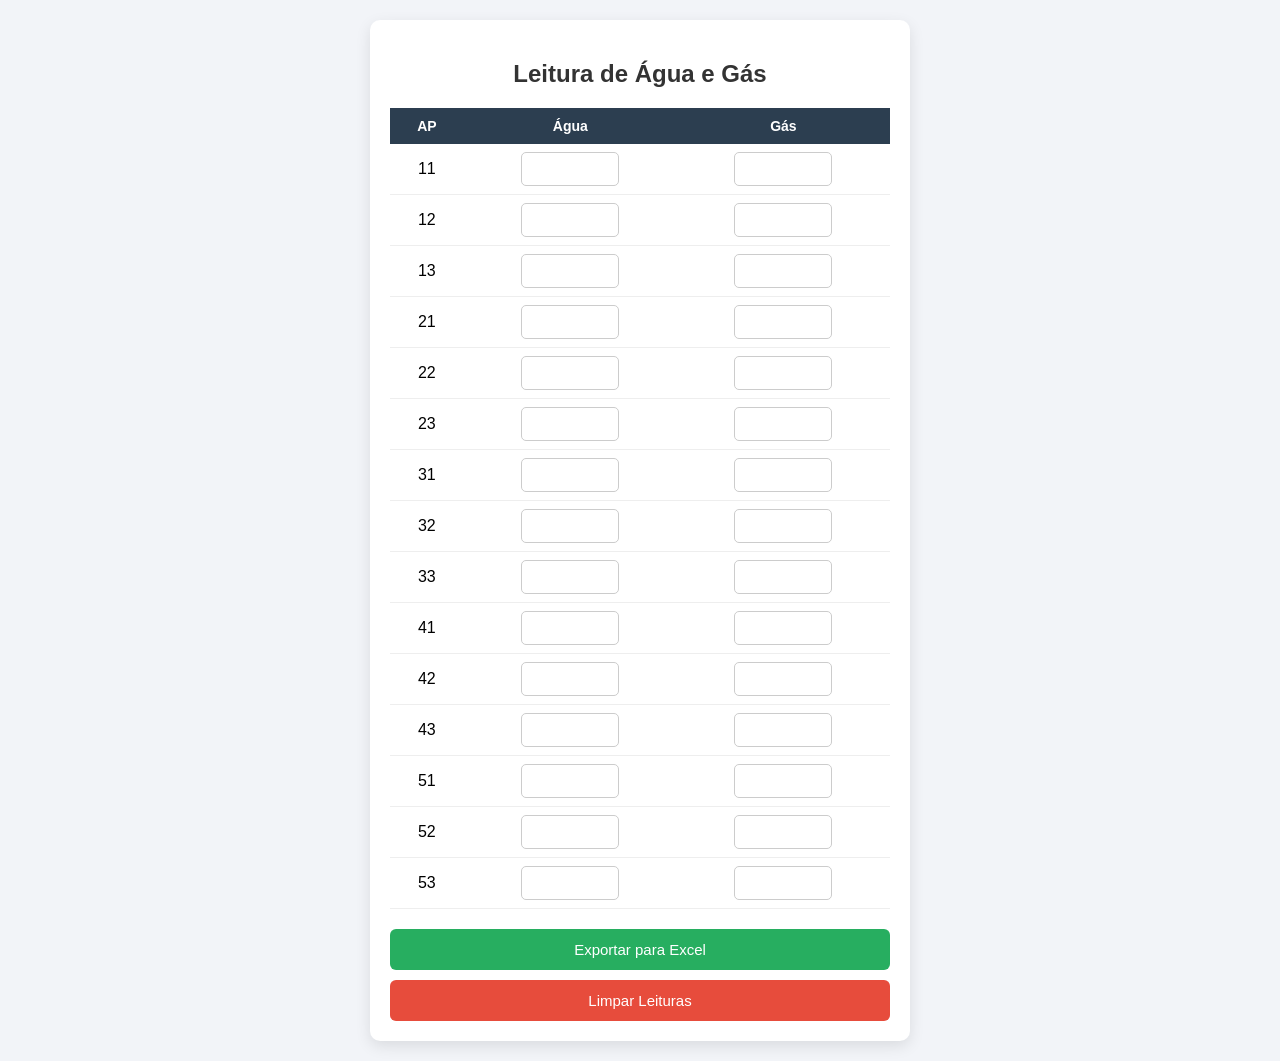
==== index.html @ f7c41fe9 "Update and rename index.html.html to index.html" ====
﻿<!DOCTYPE html>
<html>
<head>
<meta charset="UTF-8">
<title>Leitura Condomínio</title>
<meta name="viewport" content="width=device-width, initial-scale=1.0">
<link rel="stylesheet" href="style.css">
<link rel="manifest" href="manifest.json">
<meta name="theme-color" content="#2c3e50">
</head>

<body>

<div class="container">

<h2>Leitura de Água e Gás</h2>

<table>

<tr>
<th>AP</th>
<th>Água</th>
<th>Gás</th>
</tr>

<tr><td>11</td><td><input type="number"></td><td><input type="number"></td></tr>
<tr><td>12</td><td><input type="number"></td><td><input type="number"></td></tr>
<tr><td>13</td><td><input type="number"></td><td><input type="number"></td></tr>

<tr><td>21</td><td><input type="number"></td><td><input type="number"></td></tr>
<tr><td>22</td><td><input type="number"></td><td><input type="number"></td></tr>
<tr><td>23</td><td><input type="number"></td><td><input type="number"></td></tr>

<tr><td>31</td><td><input type="number"></td><td><input type="number"></td></tr>
<tr><td>32</td><td><input type="number"></td><td><input type="number"></td></tr>
<tr><td>33</td><td><input type="number"></td><td><input type="number"></td></tr>

<tr><td>41</td><td><input type="number"></td><td><input type="number"></td></tr>
<tr><td>42</td><td><input type="number"></td><td><input type="number"></td></tr>
<tr><td>43</td><td><input type="number"></td><td><input type="number"></td></tr>

<tr><td>51</td><td><input type="number"></td><td><input type="number"></td></tr>
<tr><td>52</td><td><input type="number"></td><td><input type="number"></td></tr>
<tr><td>53</td><td><input type="number"></td><td><input type="number"></td></tr>

</table>

<div class="buttons">
<button class="exportar" onclick="exportarExcel()">Exportar para Excel</button>
<button class="limpar" onclick="limparCampos()">Limpar Leituras</button>
</div>

</div>

</body>

<script src="app.js"></script>
<script>
if ("serviceWorker" in navigator) {
navigator.serviceWorker.register("service-worker.js")
.then(function() {
console.log("Service Worker registrado");
});
}
</script>

</body>
</html>
---- style.css ----
﻿body{
font-family: Arial, Helvetica, sans-serif;
background:#f2f4f8;
margin:0;
padding:20px;
display:flex;
justify-content:center;
}

.container{
background:white;
padding:20px;
border-radius:10px;
box-shadow:0 5px 15px rgba(0,0,0,0.1);
width:100%;
max-width:500px;
}

h2{
text-align:center;
margin-bottom:20px;
color:#333;
}

table{
width:100%;
border-collapse:collapse;
}

th{
background:#2c3e50;
color:white;
padding:10px;
font-size:14px;
}

td{
border-bottom:1px solid #eee;
padding:8px;
text-align:center;
}

tr:hover{
background:#f9f9f9;
}

input{
width:80px;
padding:8px;
border:1px solid #ccc;
border-radius:5px;
text-align:center;
font-size:14px;
}

.buttons{
margin-top:20px;
display:flex;
gap:10px;
flex-direction:column;
}

button{
padding:12px;
font-size:15px;
border:none;
border-radius:6px;
cursor:pointer;
}

.exportar{
background:#27ae60;
color:white;
}

.exportar:hover{
background:#219150;
}

.limpar{
background:#e74c3c;
color:white;
}

.limpar:hover{
background:#c0392b;
}

@media(max-width:500px){

input{
width:60px;
}

th,td{
font-size:13px;
}

}
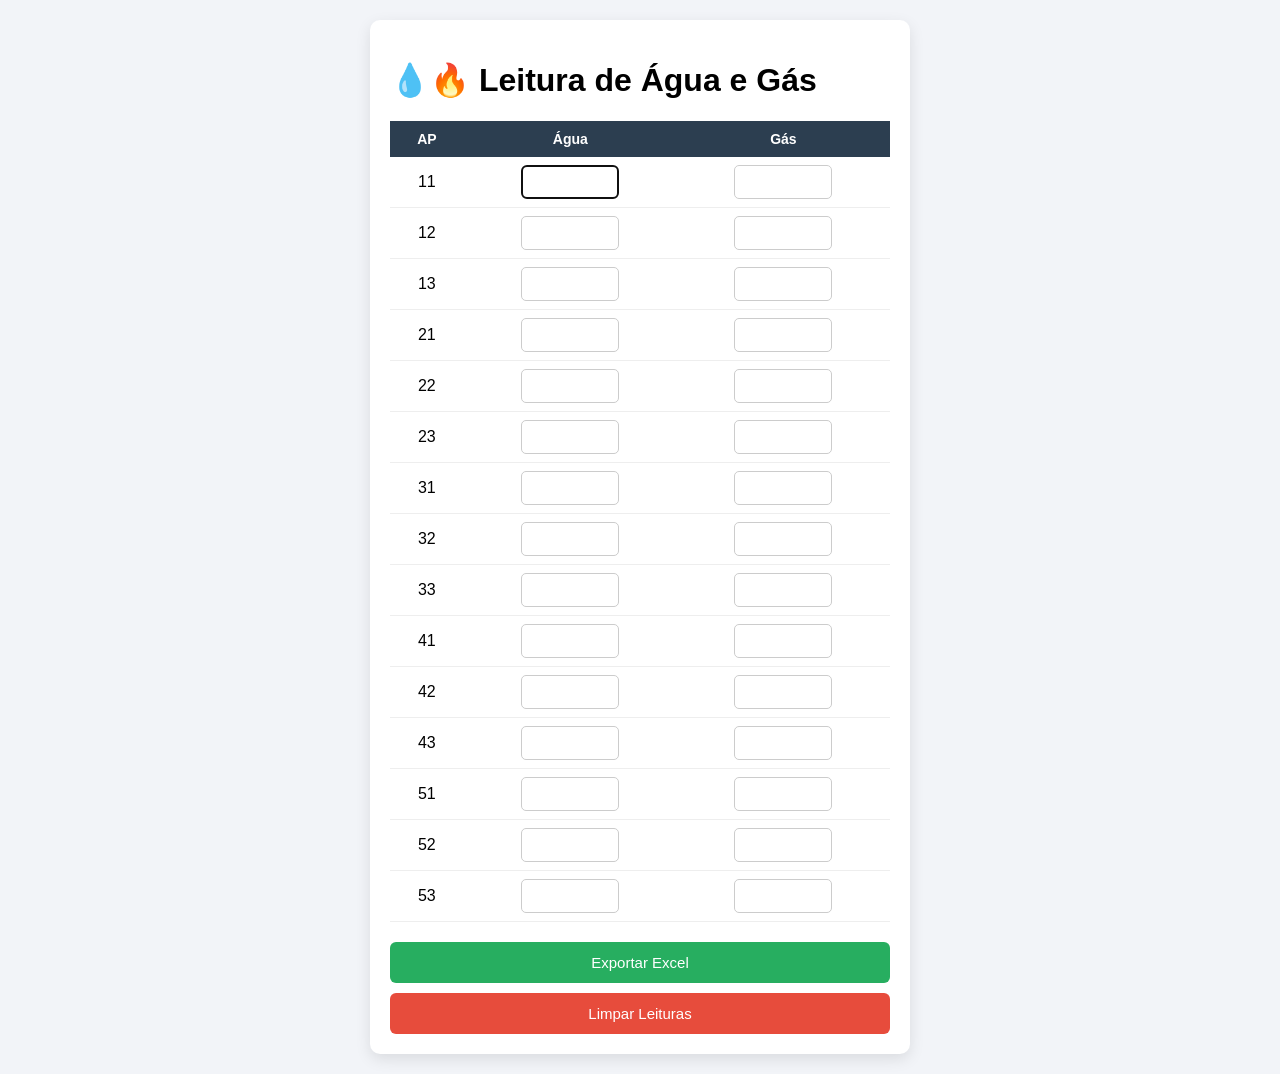
==== commit fa402673: "Update index.html" ====
--- a/index.html
+++ b/index.html
@@ -1,66 +1,62 @@
-﻿<!DOCTYPE html>
-<html>
+<!DOCTYPE html>
+<html lang="pt-BR">
 <head>
 <meta charset="UTF-8">
+<meta name="viewport" content="width=device-width, initial-scale=1.0">
 <title>Leitura Condomínio</title>
-<meta name="viewport" content="width=device-width, initial-scale=1.0">
 <link rel="stylesheet" href="style.css">
 <link rel="manifest" href="manifest.json">
 <meta name="theme-color" content="#2c3e50">
+<meta name="apple-mobile-web-app-capable" content="yes">
+<meta name="apple-mobile-web-app-title" content="Leituras">
+<link rel="apple-touch-icon" href="icon-192.png">
 </head>
-
 <body>
 
 <div class="container">
 
-<h2>Leitura de Água e Gás</h2>
+<header>
+<h1>💧🔥 Leitura de Água e Gás</h1>
+</header>
 
 <table>
-
+<thead>
 <tr>
 <th>AP</th>
 <th>Água</th>
 <th>Gás</th>
 </tr>
-
-<tr><td>11</td><td><input type="number"></td><td><input type="number"></td></tr>
-<tr><td>12</td><td><input type="number"></td><td><input type="number"></td></tr>
-<tr><td>13</td><td><input type="number"></td><td><input type="number"></td></tr>
-
-<tr><td>21</td><td><input type="number"></td><td><input type="number"></td></tr>
-<tr><td>22</td><td><input type="number"></td><td><input type="number"></td></tr>
-<tr><td>23</td><td><input type="number"></td><td><input type="number"></td></tr>
-
-<tr><td>31</td><td><input type="number"></td><td><input type="number"></td></tr>
-<tr><td>32</td><td><input type="number"></td><td><input type="number"></td></tr>
-<tr><td>33</td><td><input type="number"></td><td><input type="number"></td></tr>
-
-<tr><td>41</td><td><input type="number"></td><td><input type="number"></td></tr>
-<tr><td>42</td><td><input type="number"></td><td><input type="number"></td></tr>
-<tr><td>43</td><td><input type="number"></td><td><input type="number"></td></tr>
-
-<tr><td>51</td><td><input type="number"></td><td><input type="number"></td></tr>
-<tr><td>52</td><td><input type="number"></td><td><input type="number"></td></tr>
-<tr><td>53</td><td><input type="number"></td><td><input type="number"></td></tr>
-
+</thead>
+<tbody>
+<tr><td>11</td><td><input type="text" class="agua" inputmode="numeric" autofocus></td><td><input type="text" class="gas" inputmode="numeric"></td></tr>
+<tr><td>12</td><td><input type="text" class="agua" inputmode="numeric"></td><td><input type="text" class="gas" inputmode="numeric"></td></tr>
+<tr><td>13</td><td><input type="text" class="agua" inputmode="numeric"></td><td><input type="text" class="gas" inputmode="numeric"></td></tr>
+<tr><td>21</td><td><input type="text" class="agua" inputmode="numeric"></td><td><input type="text" class="gas" inputmode="numeric"></td></tr>
+<tr><td>22</td><td><input type="text" class="agua" inputmode="numeric"></td><td><input type="text" class="gas" inputmode="numeric"></td></tr>
+<tr><td>23</td><td><input type="text" class="agua" inputmode="numeric"></td><td><input type="text" class="gas" inputmode="numeric"></td></tr>
+<tr><td>31</td><td><input type="text" class="agua" inputmode="numeric"></td><td><input type="text" class="gas" inputmode="numeric"></td></tr>
+<tr><td>32</td><td><input type="text" class="agua" inputmode="numeric"></td><td><input type="text" class="gas" inputmode="numeric"></td></tr>
+<tr><td>33</td><td><input type="text" class="agua" inputmode="numeric"></td><td><input type="text" class="gas" inputmode="numeric"></td></tr>
+<tr><td>41</td><td><input type="text" class="agua" inputmode="numeric"></td><td><input type="text" class="gas" inputmode="numeric"></td></tr>
+<tr><td>42</td><td><input type="text" class="agua" inputmode="numeric"></td><td><input type="text" class="gas" inputmode="numeric"></td></tr>
+<tr><td>43</td><td><input type="text" class="agua" inputmode="numeric"></td><td><input type="text" class="gas" inputmode="numeric"></td></tr>
+<tr><td>51</td><td><input type="text" class="agua" inputmode="numeric"></td><td><input type="text" class="gas" inputmode="numeric"></td></tr>
+<tr><td>52</td><td><input type="text" class="agua" inputmode="numeric"></td><td><input type="text" class="gas" inputmode="numeric"></td></tr>
+<tr><td>53</td><td><input type="text" class="agua" inputmode="numeric"></td><td><input type="text" class="gas" inputmode="numeric"></td></tr>
+</tbody>
 </table>
 
 <div class="buttons">
-<button class="exportar" onclick="exportarExcel()">Exportar para Excel</button>
+<button class="exportar" onclick="exportarExcel()">Exportar Excel</button>
 <button class="limpar" onclick="limparCampos()">Limpar Leituras</button>
 </div>
 
 </div>
 
-</body>
-
 <script src="app.js"></script>
 <script>
 if ("serviceWorker" in navigator) {
-navigator.serviceWorker.register("service-worker.js")
-.then(function() {
-console.log("Service Worker registrado");
-});
+  navigator.serviceWorker.register("sw.js");
 }
 </script>
 
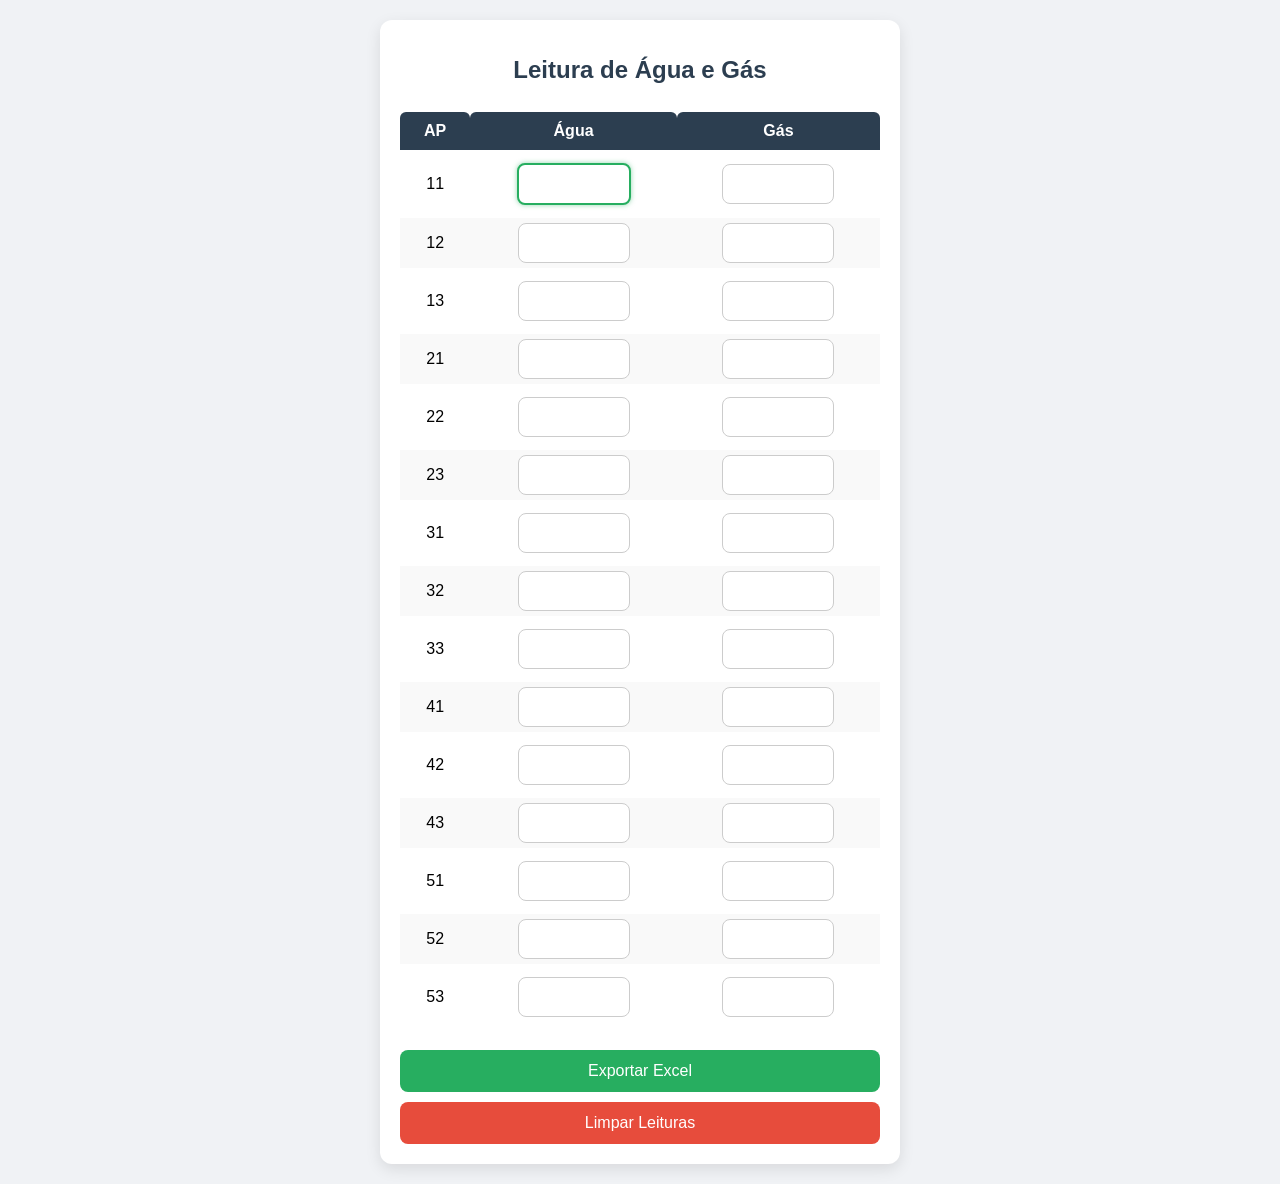
==== commit b061ae1b: "Update index.html" ====
--- a/index.html
+++ b/index.html
@@ -16,7 +16,7 @@
 <div class="container">
 
 <header>
-<h1>💧🔥 Leitura de Água e Gás</h1>
+<h1> Leitura de Água e Gás</h1>
 </header>
 
 <table>
@@ -62,3 +62,4 @@
 
 </body>
 </html>
+
--- a/style.css
+++ b/style.css
@@ -1,99 +1,111 @@
 ﻿body{
-font-family: Arial, Helvetica, sans-serif;
-background:#f2f4f8;
-margin:0;
-padding:20px;
-display:flex;
-justify-content:center;
+  font-family: Arial, Helvetica, sans-serif;
+  background:#f0f2f5;
+  margin:0;
+  padding:20px;
+  display:flex;
+  justify-content:center;
 }
 
 .container{
-background:white;
-padding:20px;
-border-radius:10px;
-box-shadow:0 5px 15px rgba(0,0,0,0.1);
-width:100%;
-max-width:500px;
+  background:white;
+  padding:20px;
+  border-radius:12px;
+  box-shadow:0 5px 15px rgba(0,0,0,0.1);
+  width:100%;
+  max-width:480px;
 }
 
-h2{
-text-align:center;
-margin-bottom:20px;
-color:#333;
+header h1{
+  text-align:center;
+  color:#2c3e50;
+  margin-bottom:20px;
+  font-size:1.5em;
 }
 
 table{
-width:100%;
-border-collapse:collapse;
+  width:100%;
+  border-collapse: separate;
+  border-spacing:0 8px;
 }
 
 th{
-background:#2c3e50;
-color:white;
-padding:10px;
-font-size:14px;
+  text-align:center;
+  color:white;
+  background:#2c3e50;
+  padding:10px;
+  border-radius:6px 6px 0 0;
 }
 
 td{
-border-bottom:1px solid #eee;
-padding:8px;
-text-align:center;
+  text-align:center;
+  padding:5px;
 }
 
-tr:hover{
-background:#f9f9f9;
+tr td input{
+  width:90px;
+  padding:10px;
+  border:1px solid #ccc;
+  border-radius:8px;
+  font-size:1em;
+  text-align:center;
+  outline:none;
+  transition: all 0.2s;
 }
 
-input{
-width:80px;
-padding:8px;
-border:1px solid #ccc;
-border-radius:5px;
-text-align:center;
-font-size:14px;
+tr td input:focus{
+  border:2px solid #27ae60;
+  box-shadow:0 0 5px rgba(39,174,96,0.5);
+}
+
+tr:nth-child(even){
+  background:#f9f9f9;
 }
 
 .buttons{
-margin-top:20px;
-display:flex;
-gap:10px;
-flex-direction:column;
+  display:flex;
+  gap:10px;
+  flex-direction:column;
+  margin-top:20px;
 }
 
 button{
-padding:12px;
-font-size:15px;
-border:none;
-border-radius:6px;
-cursor:pointer;
+  padding:12px;
+  font-size:1em;
+  border:none;
+  border-radius:8px;
+  cursor:pointer;
+  transition: all 0.2s;
 }
 
-.exportar{
-background:#27ae60;
-color:white;
+button.exportar{
+  background:#27ae60;
+  color:white;
 }
 
-.exportar:hover{
-background:#219150;
+button.exportar:hover{
+  background:#219150;
 }
 
-.limpar{
-background:#e74c3c;
-color:white;
+button.limpar{
+  background:#e74c3c;
+  color:white;
 }
 
-.limpar:hover{
-background:#c0392b;
+button.limpar:hover{
+  background:#c0392b;
 }
 
 @media(max-width:500px){
-
-input{
-width:60px;
+  tr td input{
+    width:70px;
+    font-size:0.9em;
+    padding:8px;
+  }
+  th, td{
+    font-size:0.9em;
+  }
+  button{
+    font-size:0.9em;
+  }
 }
-
-th,td{
-font-size:13px;
-}
-
-}
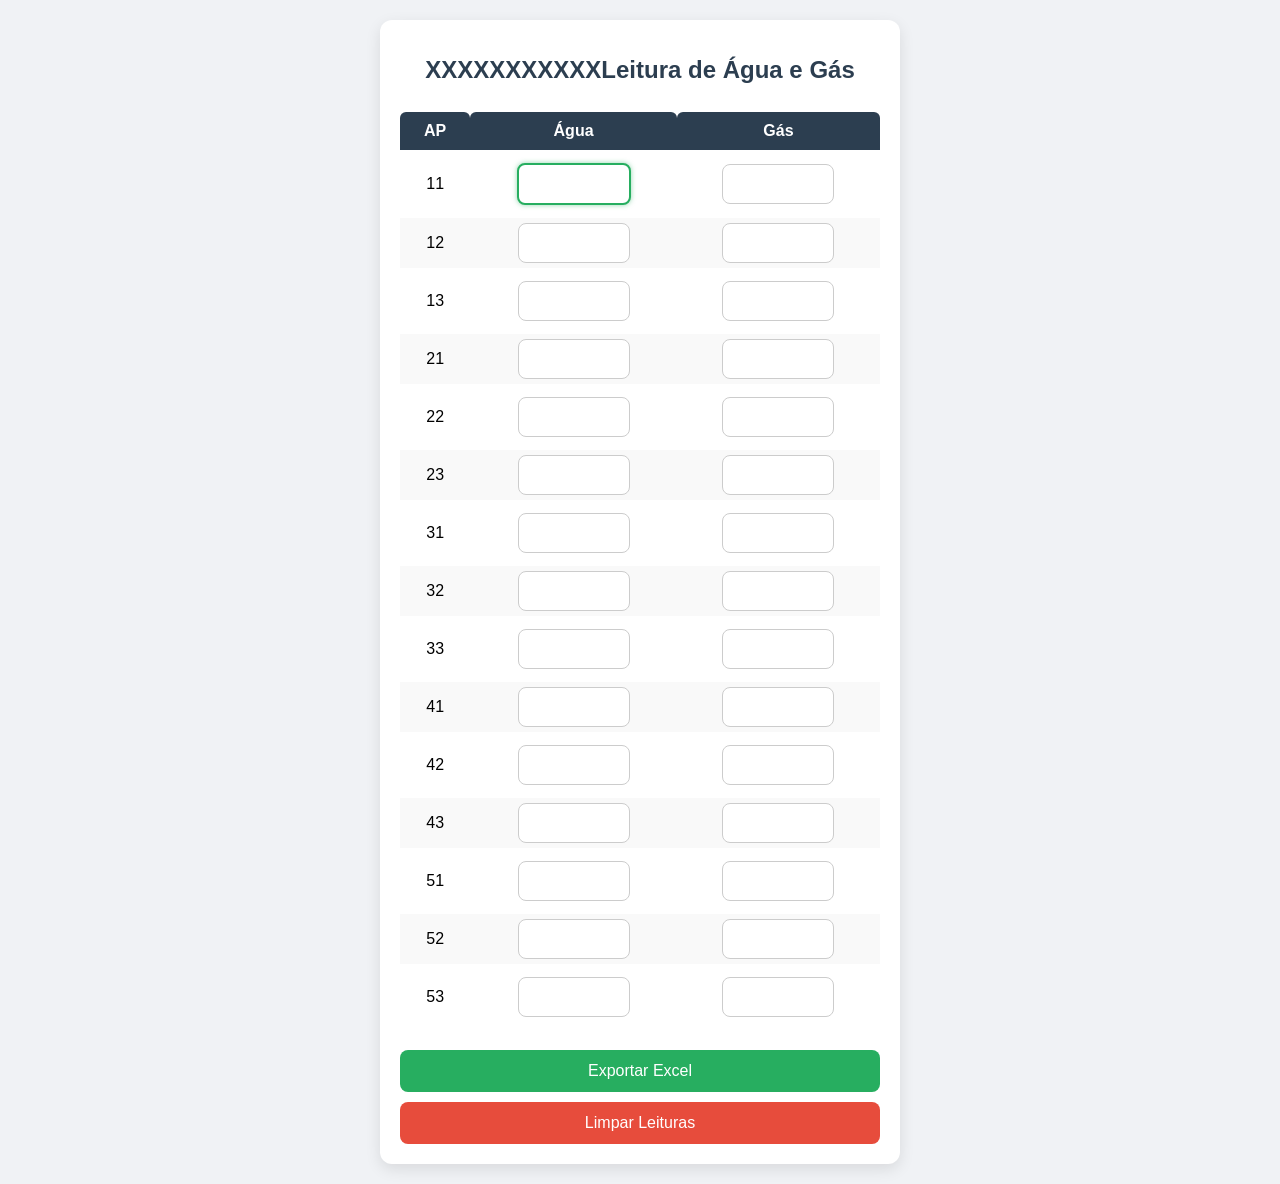
==== commit e2d0fe34: "scaling space meme" ====
--- a/index.html
+++ b/index.html
@@ -16,7 +16,7 @@
 <div class="container">
 
 <header>
-<h1> Leitura de Água e Gás</h1>
+<h1> XXXXXXXXXXXLeitura de Água e Gás</h1>
 </header>
 
 <table>
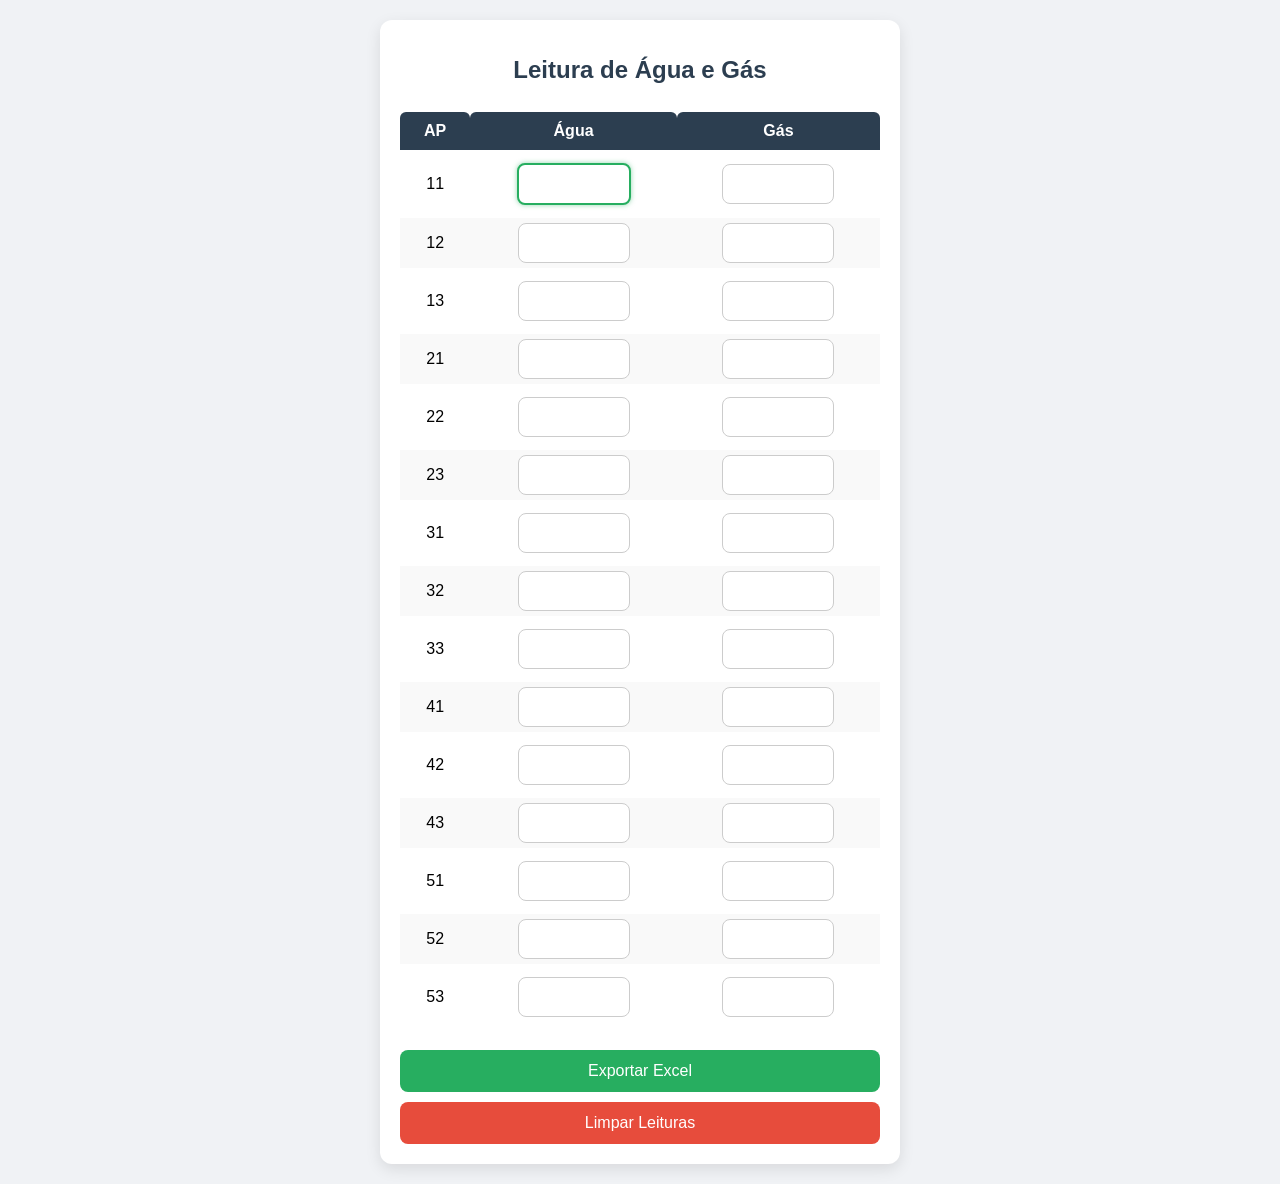
==== commit ca6ec63b: "scaling space meme" ====
--- a/index.html
+++ b/index.html
@@ -16,7 +16,7 @@
 <div class="container">
 
 <header>
-<h1> XXXXXXXXXXXLeitura de Água e Gás</h1>
+<h1> Leitura de Água e Gás</h1>
 </header>
 
 <table>
